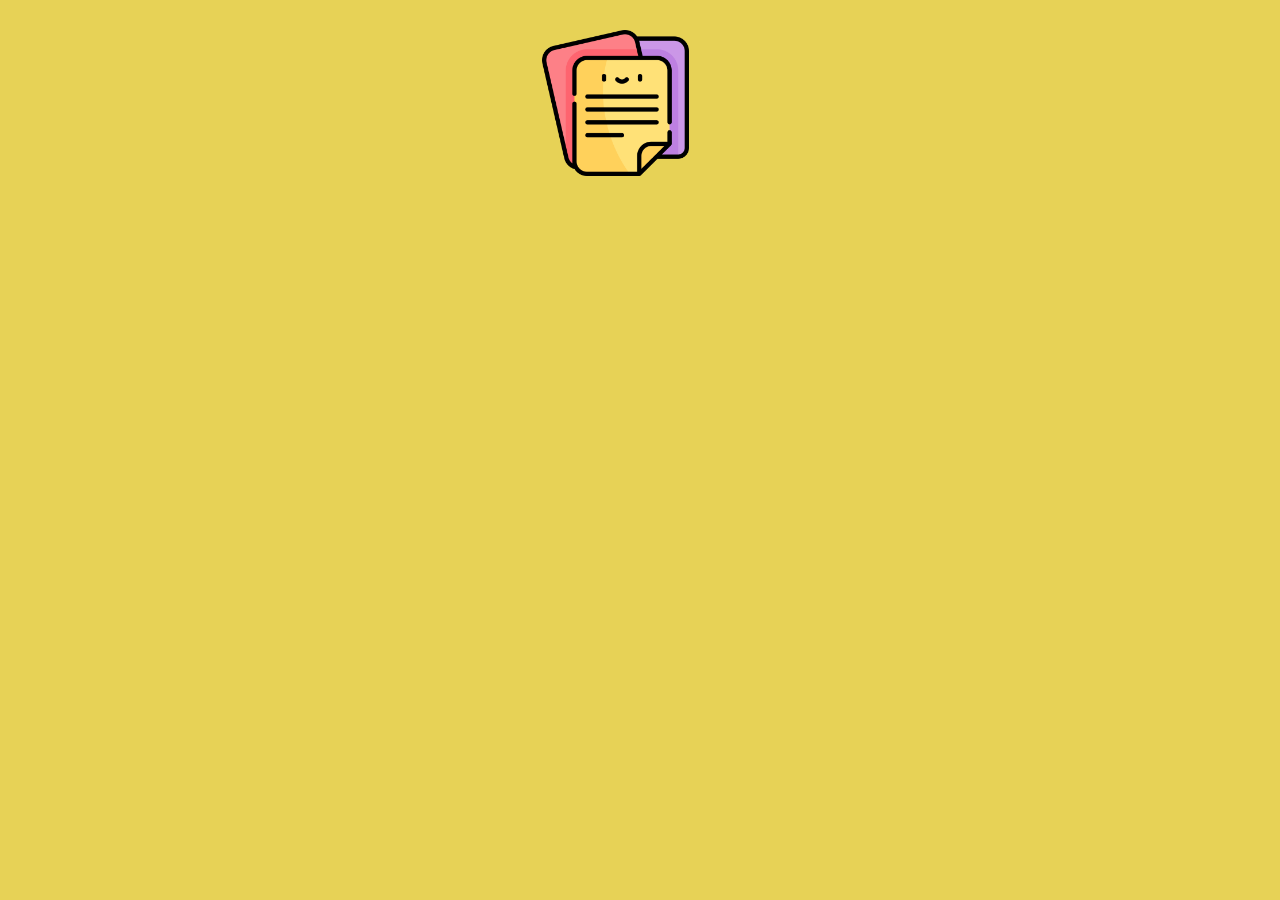
==== html/criarCliente.html @ 84096933 "second commit" ====
<!doctype html>
<html lang="pt">
  <head>
    <meta charset="utf-8">
    <meta name="viewport" content="width=device-width, initial-scale=1">
    <title>Organiza</title>
    <link href="https://cdn.jsdelivr.net/npm/bootstrap@5.3.8/dist/css/bootstrap.min.css" rel="stylesheet" integrity="sha384-sRIl4kxILFvY47J16cr9ZwB07vP4J8+LH7qKQnuqkuIAvNWLzeN8tE5YBujZqJLB" crossorigin="anonymous">
    <link href="/css/other.css" rel="stylesheet">
    <link rel="shortcut icon" href="/assets/img/icon.png" type="image/x-icon">
  </head>
  <body class="space-grotesk-50">

  <div>
    <img src="/assets/img/icon.png" class="cuteIcon">
  </div>

  
  
    <script src="https://cdn.jsdelivr.net/npm/bootstrap@5.3.8/dist/js/bootstrap.bundle.min.js" integrity="sha384-FKyoEForCGlyvwx9Hj09JcYn3nv7wiPVlz7YYwJrWVcXK/BmnVDxM+D2scQbITxI" crossorigin="anonymous"></script>
  </body>

</html>
---- css/other.css ----
@import url('https://fonts.googleapis.com/css2?family=Francois+One&family=Iosevka+Charon+Mono:ital,wght@0,300;0,400;0,500;0,700;1,300;1,400;1,500;1,700&family=Permanent+Marker&family=Rock+Salt&family=Sofia+Sans:ital,wght@0,1..1000;1,1..1000&family=Space+Grotesk:wght@300..700&display=swap');

.space-grotesk-50 {
  font-family: "Iosevka Charon Mono", monospace;
  font-weight: 400;
  font-style: normal;
}

body {
      font-family: Arial, sans-serif;
      background-color: rgb(231, 210, 86);
      padding: 30px;
    }

.cuteIcon{
        width: 12%;
        margin-left: 42%;
        margin-bottom: 3%;
    }

.linkForTest{
        color: white;
        text-decoration:none;
    }
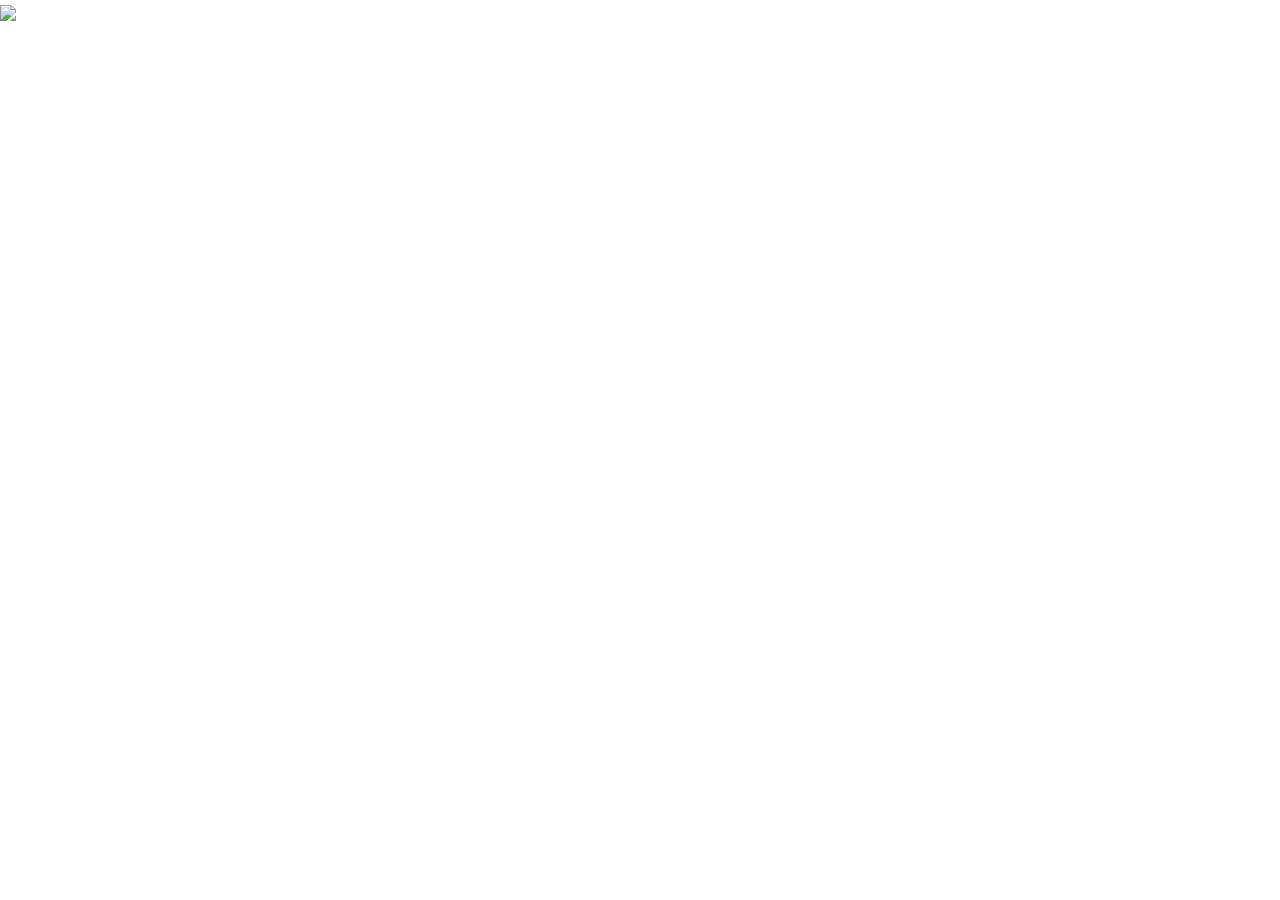
==== commit e9c5dec8: "teste" ====
--- a/html/criarCliente.html
+++ b/html/criarCliente.html
@@ -5,13 +5,13 @@
     <meta name="viewport" content="width=device-width, initial-scale=1">
     <title>Organiza</title>
     <link href="https://cdn.jsdelivr.net/npm/bootstrap@5.3.8/dist/css/bootstrap.min.css" rel="stylesheet" integrity="sha384-sRIl4kxILFvY47J16cr9ZwB07vP4J8+LH7qKQnuqkuIAvNWLzeN8tE5YBujZqJLB" crossorigin="anonymous">
-    <link href="/css/other.css" rel="stylesheet">
-    <link rel="shortcut icon" href="/assets/img/icon.png" type="image/x-icon">
+    <link href="./css/other.css" rel="stylesheet">
+    <link rel="shortcut icon" href="./assets/img/icon.png" type="image/x-icon">
   </head>
   <body class="space-grotesk-50">
 
   <div>
-    <img src="/assets/img/icon.png" class="cuteIcon">
+    <img src="./assets/img/icon.png" class="cuteIcon">
   </div>
 
   
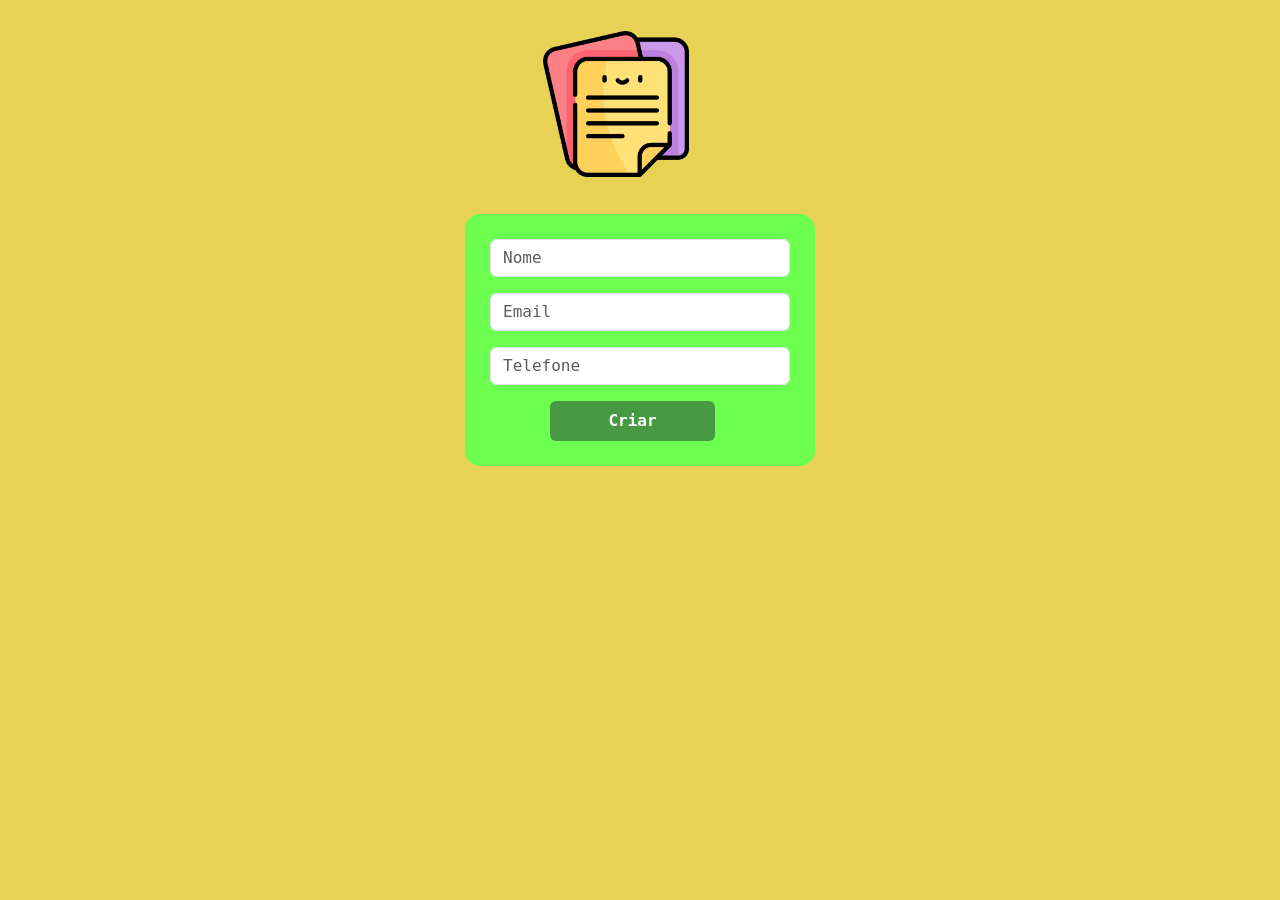
==== commit 31e59d1f: "Add Criar Clientes" ====
--- a/html/criarCliente.html
+++ b/html/criarCliente.html
@@ -5,15 +5,28 @@
     <meta name="viewport" content="width=device-width, initial-scale=1">
     <title>Organiza</title>
     <link href="https://cdn.jsdelivr.net/npm/bootstrap@5.3.8/dist/css/bootstrap.min.css" rel="stylesheet" integrity="sha384-sRIl4kxILFvY47J16cr9ZwB07vP4J8+LH7qKQnuqkuIAvNWLzeN8tE5YBujZqJLB" crossorigin="anonymous">
-    <link href="./css/other.css" rel="stylesheet">
-    <link rel="shortcut icon" href="./assets/img/icon.png" type="image/x-icon">
+    <link href="../css/other.css" rel="stylesheet">
+    <link rel="shortcut icon" href="../assets/img/icon.png" type="image/x-icon">
   </head>
   <body class="space-grotesk-50">
 
   <div>
-    <img src="./assets/img/icon.png" class="cuteIcon">
+    <img src="../assets/img/icon.png" class="cuteIcon">
   </div>
 
+  <div class="middleCriar">
+<div class="input-group mb-3">
+  <input type="text" class="form-control" placeholder="Nome" aria-label="Username" aria-describedby="basic-addon1">
+</div>
+<div class="input-group mb-3">
+  <input type="text" class="form-control" placeholder="Email" aria-label="Email" aria-describedby="basic-addon1">
+</div>
+<div class="input-group mb-3">
+  <input type="text" class="form-control" placeholder="Telefone" aria-label="Cellphone" aria-describedby="basic-addon1">
+</div>
+    <button class="buttonCriar"><a href="../index.html" class="linkForTest">Criar</a></button>
+
+  </div>
   
   
     <script src="https://cdn.jsdelivr.net/npm/bootstrap@5.3.8/dist/js/bootstrap.bundle.min.js" integrity="sha384-FKyoEForCGlyvwx9Hj09JcYn3nv7wiPVlz7YYwJrWVcXK/BmnVDxM+D2scQbITxI" crossorigin="anonymous"></script>
--- a/css/other.css
+++ b/css/other.css
@@ -0,0 +1,54 @@
+@import url('https://fonts.googleapis.com/css2?family=Francois+One&family=Iosevka+Charon+Mono:ital,wght@0,300;0,400;0,500;0,700;1,300;1,400;1,500;1,700&family=Permanent+Marker&family=Rock+Salt&family=Sofia+Sans:ital,wght@0,1..1000;1,1..1000&family=Space+Grotesk:wght@300..700&display=swap');
+
+.space-grotesk-50 {
+  font-family: "Iosevka Charon Mono", monospace;
+  font-weight: 400;
+  font-style: normal;
+}
+
+body {
+      font-family: Arial, sans-serif;
+      background-color: rgb(231, 210, 86);
+      padding: 31px;
+    }
+
+.cuteIcon{
+        width: 12%;
+        margin-left: 42%;
+        margin-bottom: 3%;
+    }
+
+.linkForTest{
+        color: white;
+        text-decoration:none;
+    }
+
+.middleCriar{
+  margin:auto;
+  width: 350px;
+  padding: 25px;
+  background-color: rgb(109, 255, 80);
+  border-radius: 15px;
+}
+
+ button {
+      border: none;
+      padding: 8px 14px;
+      border-radius: 6px;
+      cursor: pointer;
+      font-weight: bold;
+
+      width: 55%;
+      margin-left: 20%;
+      margin-right: auto;
+    }
+
+button:hover {
+      opacity: 0.85;
+      transform: scale(1.15);
+    }
+  
+.buttonCriar{
+      background: #479944;
+      color: white;
+}
